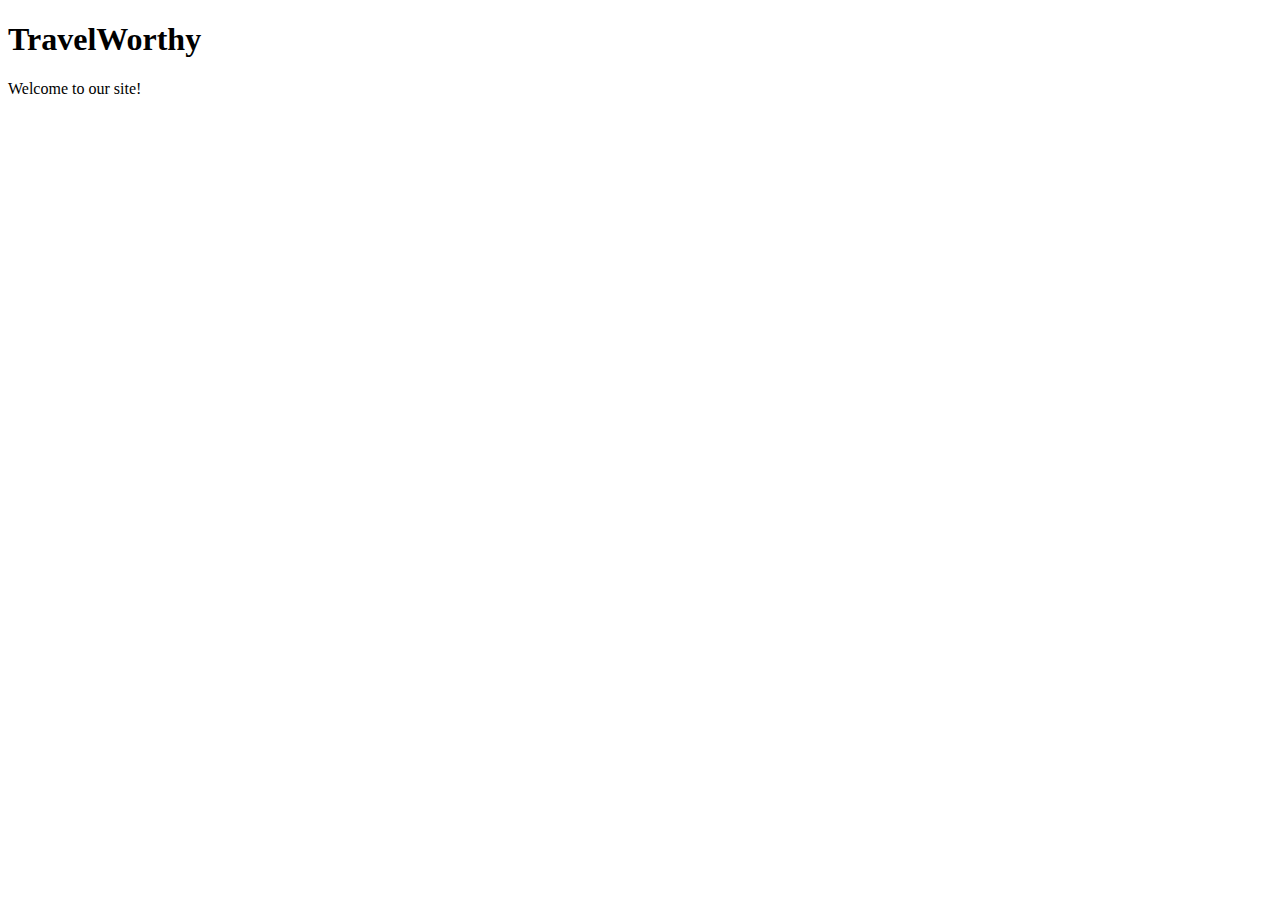
==== basic-function.html @ 3290fb45 "Initial commit" ====
<!DOCTYPE html> 
<html>

  <head>
    <title> Basic Function </title>
    <link rel="stylesheet" href="css/c03.css"/>
  </head>

  <body>
    <h1> TravelWorthy </h1>
    <div id="message"> Welcome to our site!</div>
    <script src="js/basic-function.js"></script>
  </body>
</html>
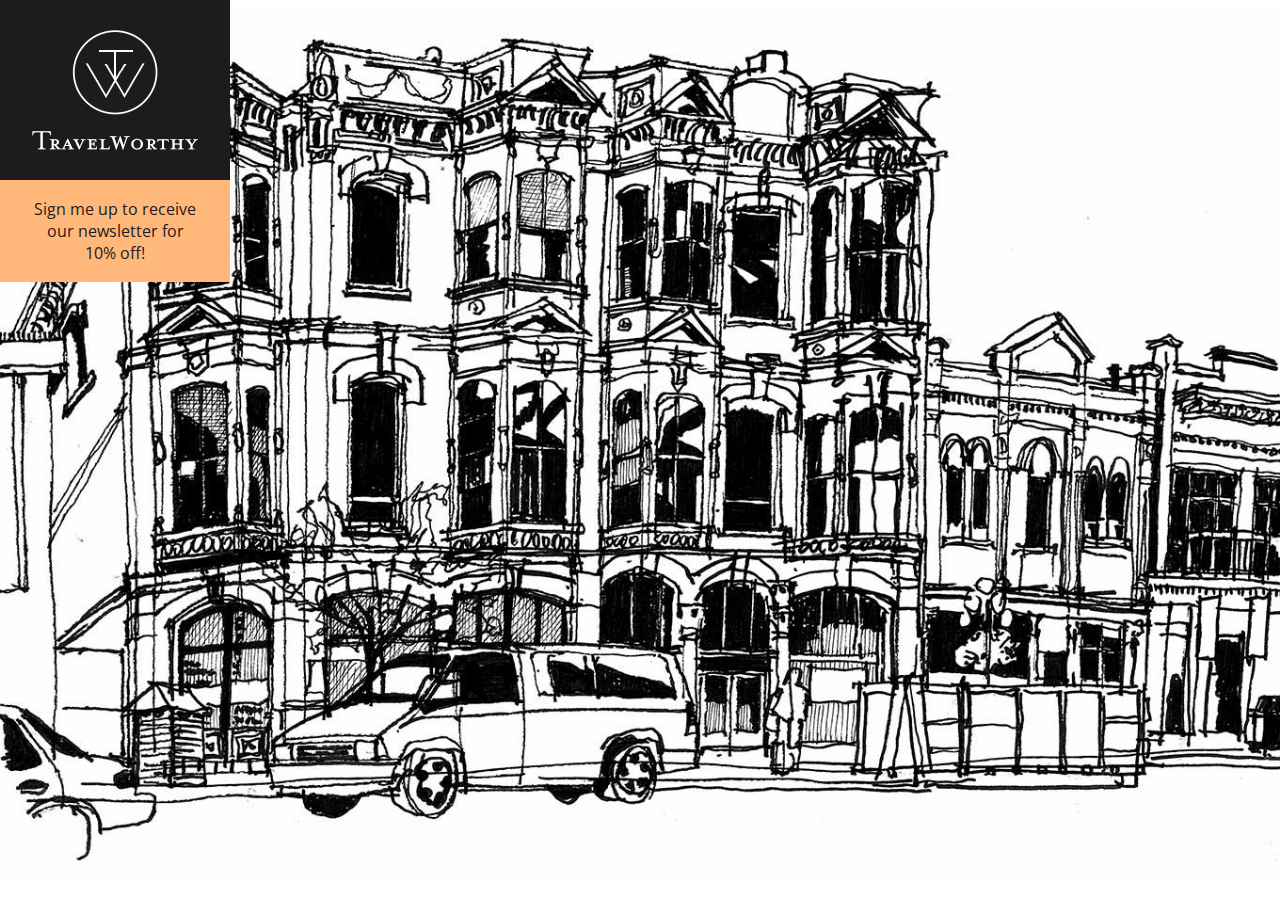
==== commit b0db4924: "added content" ====
--- a/basic-function.html
+++ b/basic-function.html
@@ -3,7 +3,8 @@
 
   <head>
     <title> Basic Function </title>
-    <link rel="stylesheet" href="css/c03.css"/>
+    
+    <link rel="stylesheet" href="css/c03.css" />
   </head>
 
   <body>
--- a/css/c03.css
+++ b/css/c03.css
@@ -0,0 +1,130 @@
+/* JavaScript & jQuery - Chapter 3: Functions, Methods & Programming */
+/* The book used a font called Eau Sans - the download examples use Open Sans */
+
+@import url(http://fonts.googleapis.com/css?family=Open+Sans);
+
+body {
+  background-color: #fff;
+  background: url("../images/travelworthy-backdrop.jpg") no-repeat center center fixed;
+  -webkit-background-size: cover;
+  -moz-background-size: cover;
+  -o-background-size: cover;
+  background-size: cover;
+  margin: 0;
+  font-family: 'Open Sans', sans-serif;}
+
+h1 {
+  background: #1e1b1e url("../images/travelworthy-logo.gif") no-repeat;
+  width: 230px;
+  height: 180px;
+  float: left;
+  text-indent: 100%;
+  white-space: nowrap;
+  overflow: hidden;
+  margin: 0;}
+
+h2 {
+  margin: 1.75em 0 0 0;
+  color: #adffda; 
+  font-weight: normal;}
+
+h2 + p {
+  margin: 0.25em 0 0 0;}
+p + p {
+  margin: 0;}
+p + h2 {
+  margin: 10px 0 0 0;}
+
+/* message under the logo */
+
+#message {
+  float: left;
+  clear: left;
+  background-color: #ffb87a;
+  color: #1e1b1e;
+  width:170px;
+  padding: 18px 30px;
+  text-align: center;}
+
+/* black bar across the right hand side of the page */
+
+#info {
+  background-color: #1e1b1e;
+  color: #fff;
+  width: 200px;
+  padding: 0 15px;
+  text-align: center;
+  min-height: 100%;
+  position: absolute;
+  top: 0;
+  right: 15%;}
+
+/* details in the black bar */
+
+#hotelName {
+  text-transform: uppercase;
+  text-align: center; 
+  font-size: 120%;
+  margin-top: 10px;
+  border-top: 1px solid #fff;
+  border-bottom: 1px solid #fff; 
+  padding: 10px 0;}
+
+#hotel1 {
+  margin-top: 1em; 
+  border-top: 1px solid #fff; 
+  padding-top: 1em;} 
+#hotel2 {
+  border-bottom: 1px solid #fff; 
+  padding-bottom: 1em;}
+
+#rooms {
+  font-size: 440%;
+  color: #ffb87a;
+  display: inline-block;
+  margin: 0;}
+
+#roomRate{
+  text-decoration: line-through;
+  display: inline-block;
+  float: left;
+  padding-top: 10px;}
+
+#specialRate {  
+  font-size: 440%;
+  color: #ffb87a;
+  display: inline-block;
+  padding: 10px 0 20px 0;
+  margin: 0;}
+
+#offerEnds {
+  text-transform: uppercase;
+  color: #ffb87a;
+  font-size: 75%;}
+
+.true, .false {
+  padding: 0 50px 0 50px;
+  line-height: 28px;
+  text-align: left;
+  background-image: url("../images/check-cross.png");
+  background-position: 120px 0;
+  background-repeat: no-repeat;}
+
+.false {
+  background-position: 120px -28px;}
+
+/* footer */
+
+#footer {
+  position: absolute;
+  bottom: 0;
+  left: 0;
+  width: 100%;
+  background-color: #adffda;}
+
+#footer p {
+  padding: 10px;
+  margin: 0;}
+
+.data {
+  padding: 10px;}